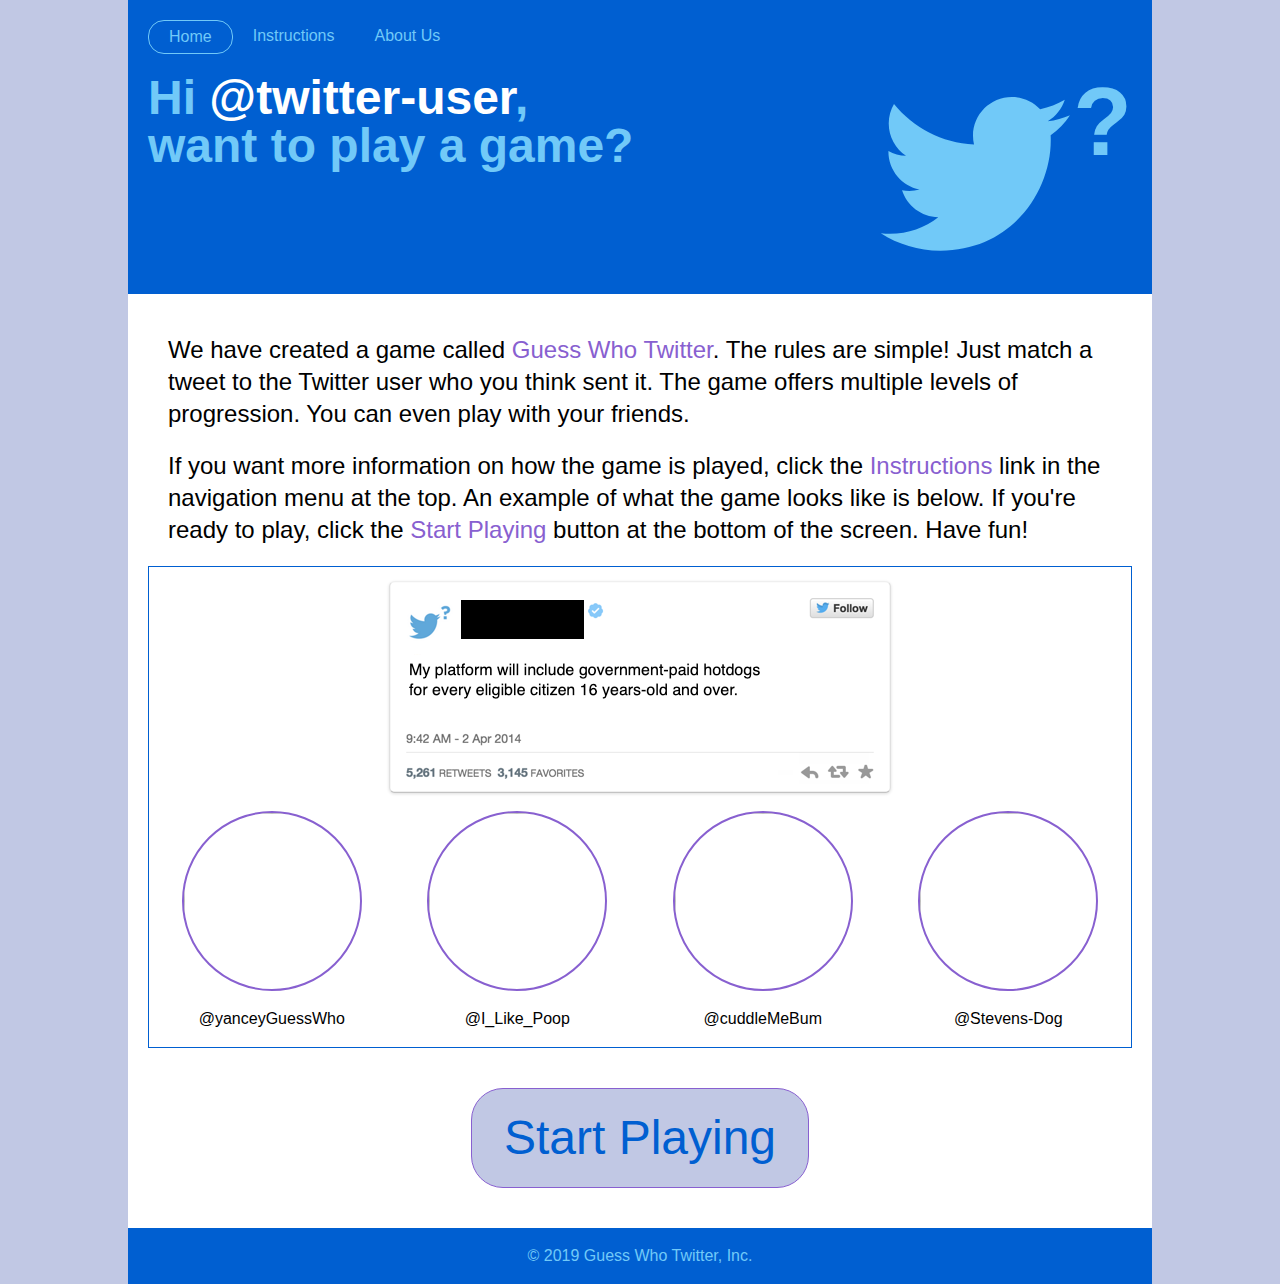
==== index.html @ bd9c48b8 "added Landing-Page" ====
<!DOCTYPE html>
<html lang="en">
  <head>
    <title>Guess Who Twitter</title>
    <link href="css/index.css" rel="stylesheet">
    <meta name="viewport" content="width=device-width, initial-scale=1, user-scalable=no" />
    <link href="https://abs.twimg.com/favicons/favicon.ico" rel="shortcut icon" type="image/x-icon">
  </head>

  <body>

    <nav class="nav-links">
      <a href="index.html" class="selected-link">Home</a>
      <a href="instructions.html">Instructions</a>
      <a href="about.html">About Us</a>
    </nav>
    
    <header>
      <h1 class="flexgrow-full">Hi <span style="color: white;">@twitter-user</span>,<br>want to play a game?</h1>
      <svg xmlns="http://www.w3.org/2000/svg" viewBox="0 0 24 24" class="bird-svg">
        <path d="M23.643 4.937c-.835.37-1.732.62-2.675.733.962-.576 1.7-1.49 2.048-2.578-.9.534-1.897.922-2.958 1.13-.85-.904-2.06-1.47-3.4-1.47-2.572 0-4.658 2.086-4.658 4.66 0 .364.042.718.12 1.06-3.873-.195-7.304-2.05-9.602-4.868-.4.69-.63 1.49-.63 2.342 0 1.616.823 3.043 2.072 3.878-.764-.025-1.482-.234-2.11-.583v.06c0 2.257 1.605 4.14 3.737 4.568-.392.106-.803.162-1.227.162-.3 0-.593-.028-.877-.082.593 1.85 2.313 3.198 4.352 3.234-1.595 1.25-3.604 1.995-5.786 1.995-.376 0-.747-.022-1.112-.065 2.062 1.323 4.51 2.093 7.14 2.093 8.57 0 13.255-7.098 13.255-13.254 0-.2-.005-.402-.014-.602.91-.658 1.7-1.477 2.323-2.41z"></path>
      </svg>
      <div class="question-mark">?</div>
    </header>

    <main>
      <section>
        <p>We have created a game called <span class="highlight-text">Guess Who Twitter</span>.  The rules are simple! 
          Just match a tweet to the Twitter user who you think sent it.  The game offers multiple levels of progression. 
          You can even play with your friends.</p>
        <p>If you want more information on how the game is played, click the
          <span class="highlight-text">Instructions</span> link in the navigation menu at the top.  An example of what
          the game looks like is below.  If you're ready to play, click the <span class="highlight-text">Start Playing</span>
          button at the bottom of the screen.  Have fun!</p>
      </section>
      <section class="game-example">
        <div class="game-example-tweet">
          <img src="img/Tweet.png">
        </div>
        <div class="flex-img">
          <img class="twitter-user-img" src="https://random.dog/b85abb5b-5b9e-47d2-9938-71129cdfdb50.jpg">
          <img class="twitter-user-img" src="https://random.dog/8f969962-5ca9-418c-95e0-7b37817294b1.jpg">
          <img class="twitter-user-img" src="https://random.dog/554ebddb-ca7b-4e45-954f-0b7e1f509538.jpg">
          <img class="twitter-user-img" src="https://random.dog/9606265b-59eb-422f-b840-5b23ad8272bc.jpg">
        </div>
        <div class="flex-img">
          <div class="twitter-handle">@yanceyGuessWho</div>
          <div class="twitter-handle">@I_Like_Poop</div>
          <div class="twitter-handle">@cuddleMeBum</div>
          <div class="twitter-handle">@Stevens-Dog</div>
        </div>
      </section>
      <section class="button-container">
        <button>Start Playing</button>
      </section>
    </main>

    <footer>© 2019 Guess Who Twitter, Inc.</footer>

  </body>
</html>
---- css/index.css ----
/* http://meyerweb.com/eric/tools/css/reset/ 
   v2.0 | 20110126
   License: none (public domain)
*/
html,
body,
div,
span,
applet,
object,
iframe,
h1,
h2,
h3,
h4,
h5,
h6,
p,
blockquote,
pre,
a,
abbr,
acronym,
address,
big,
cite,
code,
del,
dfn,
em,
img,
ins,
kbd,
q,
s,
samp,
small,
strike,
strong,
sub,
sup,
tt,
var,
b,
u,
i,
center,
dl,
dt,
dd,
ol,
ul,
li,
fieldset,
form,
label,
legend,
table,
caption,
tbody,
tfoot,
thead,
tr,
th,
td,
article,
aside,
canvas,
details,
embed,
figure,
figcaption,
footer,
header,
hgroup,
menu,
nav,
output,
ruby,
section,
summary,
time,
mark,
audio,
video {
  margin: 0;
  padding: 0;
  border: 0;
  font-size: 100%;
  font: inherit;
  vertical-align: baseline;
}
/* HTML5 display-role reset for older browsers */
article,
aside,
details,
figcaption,
figure,
footer,
header,
hgroup,
menu,
nav,
section {
  display: block;
}
body {
  line-height: 1;
}
ol,
ul {
  list-style: none;
}
blockquote,
q {
  quotes: none;
}
blockquote:before,
blockquote:after,
q:before,
q:after {
  content: '';
  content: none;
}
table {
  border-collapse: collapse;
  border-spacing: 0;
}
* {
  box-sizing: border-box;
}
body {
  background-color: #C1C8E4;
  font-size: 62.5%;
  max-width: 1024px;
  width: 100%;
  margin: 0 auto;
  font-family: Helvetica;
}
h1 {
  font-weight: bold;
  font-size: 3rem;
}
p {
  margin: 20px;
  font-size: 1.5rem;
  line-height: 2rem;
}
ol {
  margin: 20px;
  font-size: 1.5rem;
  line-height: 2rem;
  list-style-type: decimal;
  list-style-position: outside;
  padding-left: 20px;
}
ol > li > ol {
  list-style-type: disc;
}
nav {
  display: flex;
  flex-direction: row;
  justify-content: flex-start;
  align-items: flex-start;
  width: 100%;
  padding: 20px;
  background-color: #005fd1;
}
nav a {
  padding-left: 20px;
  padding-right: 20px;
  font-size: 1rem;
  line-height: 2rem;
  color: #71c9f8;
  text-decoration: none;
}
nav .selected-link {
  border-style: solid;
  border-width: 1px;
  border-radius: 1rem;
}
header {
  display: flex;
  flex-direction: row;
  justify-content: space-between;
  align-items: flex-start;
  background-color: #005fd1;
  color: #71c9f8;
  padding-left: 20px;
  padding-right: 20px;
  padding-bottom: 20px;
}
header svg {
  fill: #71c9f8;
  width: 200px;
  height: 200px;
}
header .question-mark {
  font-size: 6rem;
  font-weight: bold;
}
main {
  background-color: white;
  padding: 20px;
}
footer {
  display: flex;
  flex-direction: row;
  justify-content: center;
  align-items: flex-start;
  background-color: #005fd1;
  color: #71c9f8;
  font-size: 1rem;
  padding-top: 20px;
  padding-bottom: 20px;
}
.button-container {
  display: flex;
  flex-direction: row;
  justify-content: center;
  align-items: flex-start;
  margin-top: 20px;
}
.button-container button {
  margin: 20px;
  font-size: 3rem;
  line-height: 6rem;
  color: #005fd1;
  background-color: #C1C8E4;
  border: 1px solid #8860D0;
  border-radius: 2rem;
  padding-left: 2rem;
  padding-right: 2rem;
  cursor: pointer;
}
.button-container button:hover {
  background-color: #5AB9EA;
}
.about-us-section-container {
  display: flex;
  flex-direction: row;
  justify-content: space-around;
  align-items: flex-start;
  height: 550px;
  font-size: 1rem;
  line-height: 1.5rem;
  padding-bottom: 20px;
}
.about-us-section-container .about-us-section-row {
  display: flex;
  flex-direction: column;
  justify-content: flex-start;
  align-items: stretch;
  border: 2px solid #005fd1;
  height: 100%;
  width: 30%;
  padding: 20px;
}
.about-us-section-container .about-us-section-row .about-us-name {
  text-align: center;
  padding-bottom: 20px;
}
.about-us-section-container .about-us-section-row .about-us-img {
  border: 2px solid #005fd1;
  height: 200px;
  text-align: center;
}
.about-us-section-container .about-us-section-row .about-us-text {
  flex-grow: 1;
  padding-top: 20px;
}
.about-us-section-container .about-us-section-row .about-us-text .dev-word {
  color: #8860D0;
}
.about-us-section-container .about-us-section-row .about-us-button {
  text-align: center;
}
.radial-gradient-background {
  background-image: radial-gradient(#71c9f8, #005fd1);
}
.linear-gradient-background {
  background-image: linear-gradient(#71c9f8, #005fd1);
}
.highlight-text {
  color: #8860D0;
}
.flexgrow-full {
  flex-grow: 1;
}
.flex-img {
  display: flex;
  flex-direction: row;
  justify-content: space-around;
  align-items: flex-start;
}
.flex-img .twitter-user-img {
  width: 25vw;
  height: 25vw;
  max-width: 180px;
  max-height: 180px;
  border-radius: 50%;
  border: 2px solid #8860D0;
}
.flex-img .twitter-handle {
  font-size: 1rem;
  margin-top: 20px;
  width: 25vw;
  text-align: center;
}
.game-example {
  border: 1px solid #005fd1;
  padding-bottom: 20px;
}
.game-example .game-example-tweet {
  text-align: center;
}
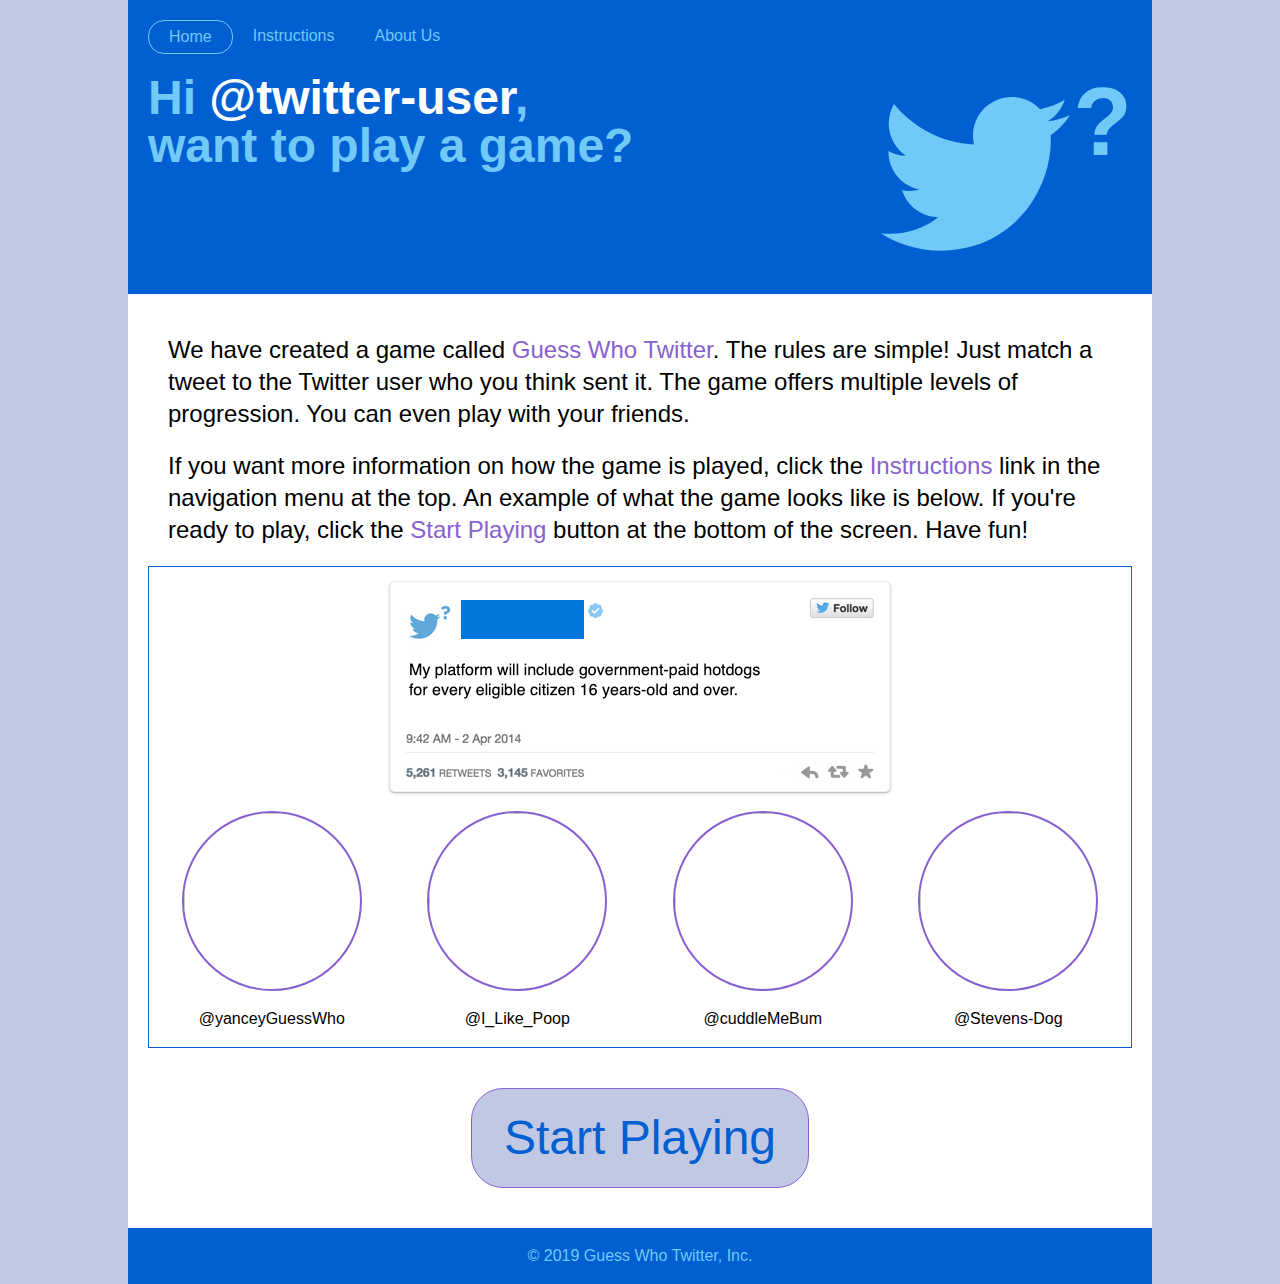
==== commit 4110f0d0: "copied from Landing-Page" ====
--- a/index.html
+++ b/index.html
@@ -51,7 +51,7 @@
         </div>
       </section>
       <section class="button-container">
-        <button>Start Playing</button>
+        <button onclick="window.location='https://guesswho.now.sh/';">Start Playing</button>
       </section>
     </main>
 
--- a/css/index.css
+++ b/css/index.css
@@ -195,9 +195,19 @@
   width: 200px;
   height: 200px;
 }
+@media (max-width: 500px) {
+  header svg {
+    display: none;
+  }
+}
 header .question-mark {
   font-size: 6rem;
   font-weight: bold;
+}
+@media (max-width: 500px) {
+  header .question-mark {
+    display: none;
+  }
 }
 main {
   background-color: white;
@@ -241,39 +251,51 @@
   flex-direction: row;
   justify-content: space-around;
   align-items: flex-start;
-  height: 550px;
+  height: 100%;
   font-size: 1rem;
   line-height: 1.5rem;
   padding-bottom: 20px;
-}
-.about-us-section-container .about-us-section-row {
+  flex-wrap: wrap;
+}
+.about-us-section-container .about-us-section-person-info {
   display: flex;
   flex-direction: column;
   justify-content: flex-start;
   align-items: stretch;
   border: 2px solid #005fd1;
-  height: 100%;
-  width: 30%;
+  height: 500px;
+  width: 275px;
   padding: 20px;
-}
-.about-us-section-container .about-us-section-row .about-us-name {
-  text-align: center;
-  padding-bottom: 20px;
-}
-.about-us-section-container .about-us-section-row .about-us-img {
+  margin-bottom: 20px;
+  margin-left: 20px;
+  margin-right: 20px;
+}
+.about-us-section-container .about-us-section-person-info .about-us-name {
+  text-align: center;
+  padding-bottom: 20px;
+}
+.about-us-section-container .about-us-section-person-info .about-us-img {
   border: 2px solid #005fd1;
   height: 200px;
   text-align: center;
 }
-.about-us-section-container .about-us-section-row .about-us-text {
+.about-us-section-container .about-us-section-person-info .about-us-text {
   flex-grow: 1;
   padding-top: 20px;
 }
-.about-us-section-container .about-us-section-row .about-us-text .dev-word {
+.about-us-section-container .about-us-section-person-info .about-us-text .dev-word {
   color: #8860D0;
 }
-.about-us-section-container .about-us-section-row .about-us-button {
-  text-align: center;
+.about-us-section-container .about-us-section-person-info .about-us-button {
+  text-align: center;
+}
+.about-us-section-container .about-us-section-person-info .about-us-button .tweet-btn {
+  font-size: 1rem;
+  border-radius: 5px;
+  background-color: #C1C8E4;
+}
+.about-us-section-container .about-us-section-person-info .about-us-button .tweet-btn:hover {
+  background-color: #5AB9EA;
 }
 .radial-gradient-background {
   background-image: radial-gradient(#71c9f8, #005fd1);
@@ -314,3 +336,13 @@
 .game-example .game-example-tweet {
   text-align: center;
 }
+@media (max-width: 799px) {
+  .game-example {
+    display: none;
+  }
+}
+@media (max-width: 500px) {
+  .game-example {
+    display: none;
+  }
+}
